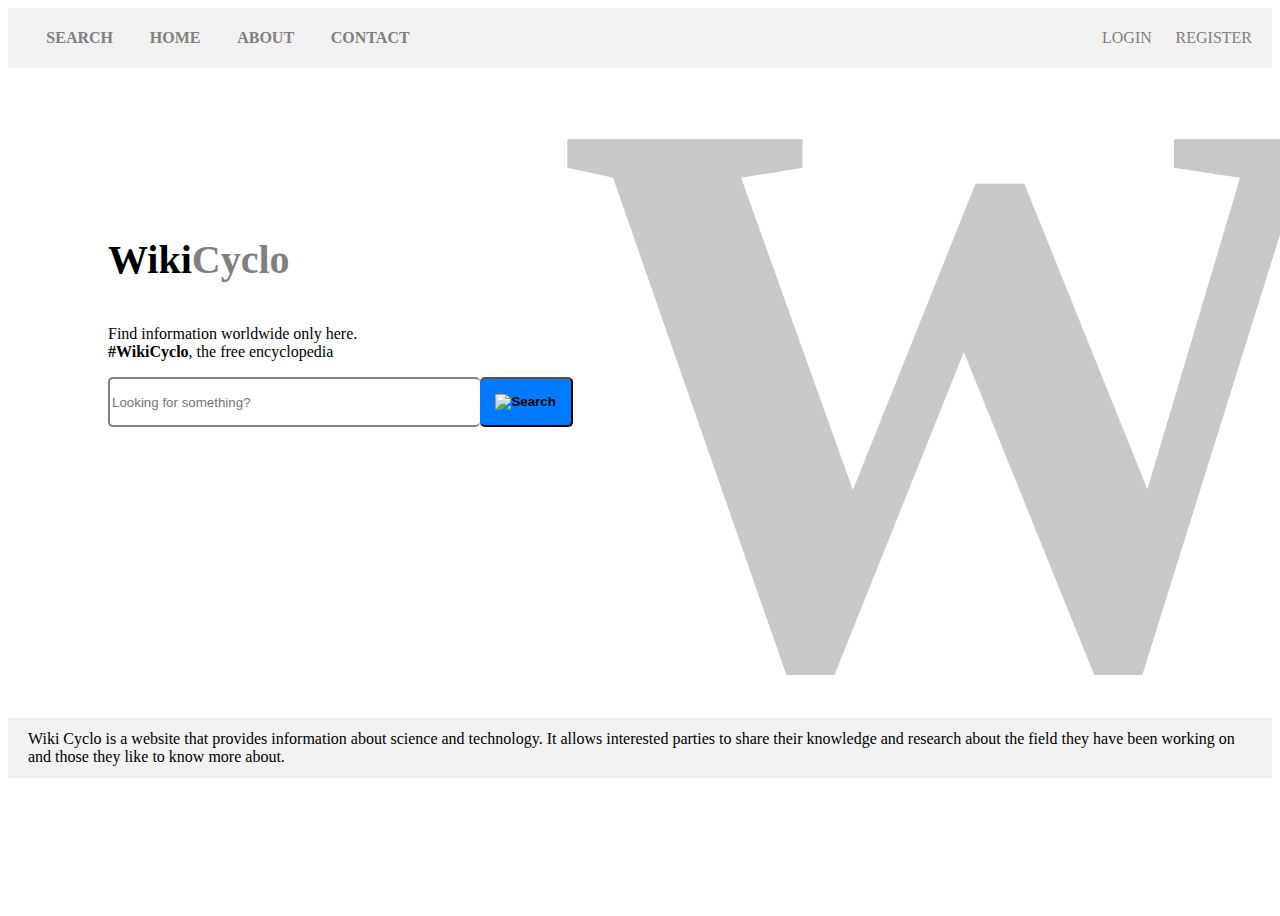
==== entry/entry.html @ 5517593b "start entry page" ====
<!DOCTYPE html>
<html lang="en">
<head>
   <meta charset="UTF-8">
   <meta name="viewport" content="width=device-width, initial-scale=1.0">
   <title>Wiki Cyclo</title>
   <link rel="stylesheet" href="entry.css">
</head>
<body>
   <nav>
      <ul class="nav-links">
         <li><a href="search.html">SEARCH</a></li>
         <li><a href="home.html">HOME</a></li>
         <li><a href="about.html">ABOUT</a></li>
         <li><a href="contact.html">CONTACT</a></li>
      </ul>
      <div class="user-section">
         <a href="login.html">LOGIN</a>
         <a href="register.html">REGISTER</a>
      </div>
   </nav>
   <div class="center-page">
      <div id="search-half">
         <h1>Wiki<span style="color: gray; ">Cyclo</span></h1>
         <p>Find information worldwide only here.
            <br><strong>#WikiCyclo</strong>, the free encyclopedia
         </p>
         <div id="search">
            <input type="search" id="search-field" name="search" placeholder="Looking for something?">
            <button type="submit" id="search-button">
               <img src="search-icon.png" alt="Search" class="search-icon">
             </button>
         </div>
      </div>
      <div id="letter-half">
         W
      </div>
   </div>
   
   <footer>
      <div class="footer-content">
         <div class="footer-section about">
            <p>
               Wiki Cyclo is a website that provides information about science and technology.
               It allows interested parties to share their knowledge and research about the field they have been working on
               and those they like to know more about.
            </p>
         </div>
      </div>
   </footer>
</body>
</html>
---- entry/entry.css ----
html {
   box-sizing: border-box;
   display: flex;
   flex-direction: column;
}

body {
   font-family: 'Times New Roman', Times, serif;
   display: flex;
   flex-direction: column;
   min-height: 100vh;
}

nav {
   display: flex;
   flex-direction: row;
   align-items: center;
   justify-content: space-between;
   padding: 0 20px;
   background-color: #f2f2f2;
   height: 60px;

}

.nav-links {
   display: flex;
   flex-direction: row;
   align-items: flex-start;
   align-content: space-around;
   justify-content: space-around;
   list-style: none;
   padding: 0;
   margin: 0;
   width: 400px;
   font-weight: bold;
}

a {
   text-decoration: none;
   color: grey;
}

a:hover {
   color: black;
   text-decoration: underline;
}

.user-section {
   display: flex;
   flex-direction: row;
   align-items: center;
   justify-content: space-between;
   width: 150px;
}

.center-page {
   display: flex;
   flex-direction: row;
   height: 650px;
}
#search-half {
   display: flex;
   padding: 0px 0px 150px 100px;
   flex-direction: column;
   justify-content: center;
   align-items: flex-start;
   width: 50%;
}
#search {
   display: flex;
   flex-direction: row;
   width: 100%;
}
#search-field {
   height: 50px;
   width: 70%;
   border: gray solid 2px;
   border-right: none;
   /* box-shadow: inset gray; */
   border-radius: 5px;
}
#search-button {
   border-left: none;
   background-color: teal ;
   font-weight: bold;
   background-color: #007bff;
   padding: 10px 15px;
   border-radius: 5px;
   cursor: pointer;
   display: flex;
   align-items: center;

}

#letter-half {
   display: flex;
   width: 50%;
   color: rgb(201, 201, 201);
   justify-content: center;
   align-items: center;
   font-size: 800px;
   font-weight: bold;
}

h1 {
   font-size: 40px;
}

.footer-content {
   display: flex;
   flex-direction: row;
   align-items: center;
   justify-content: space-between;
   padding: 0 20px;
   background-color: #f2f2f2;
   height: 60px;
}
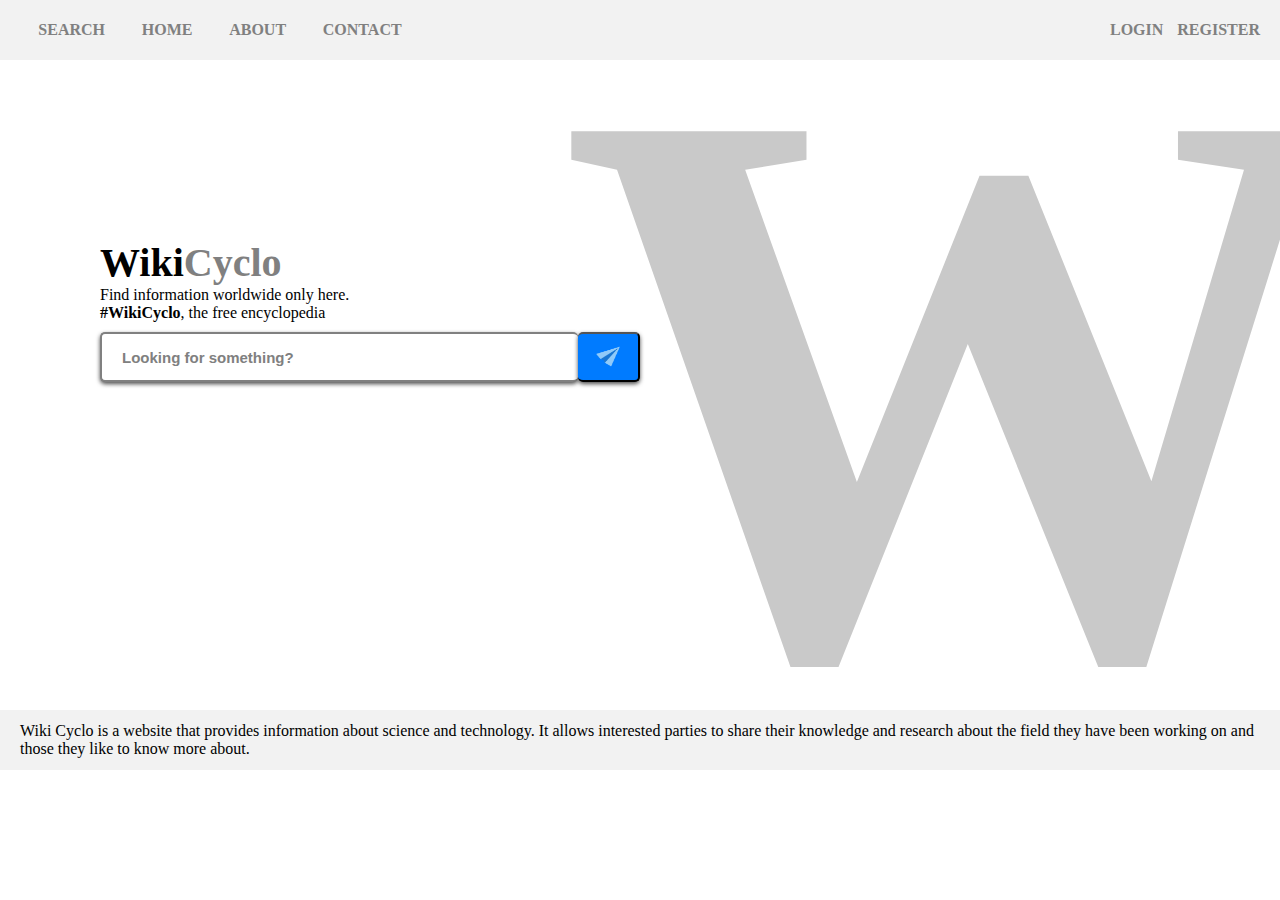
==== commit 427d083a: "add search suggestions" ====
--- a/entry/entry.html
+++ b/entry/entry.html
@@ -5,6 +5,9 @@
    <meta name="viewport" content="width=device-width, initial-scale=1.0">
    <title>Wiki Cyclo</title>
    <link rel="stylesheet" href="entry.css">
+   <!-- link a typescript file -->
+   <script src="entry.js" defer></script>
+   
 </head>
 <body>
    <nav>
@@ -26,9 +29,11 @@
             <br><strong>#WikiCyclo</strong>, the free encyclopedia
          </p>
          <div id="search">
-            <input type="search" id="search-field" name="search" placeholder="Looking for something?">
+            <!-- search input field -->
+            <input type="search" id="search-field" name="search" placeholder="Looking for something?" autocomplete="off">
+
             <button type="submit" id="search-button">
-               <img src="search-icon.png" alt="Search" class="search-icon">
+               <img src="/assets/icons/send.png" alt="Search" class="search-icon" style="height: 25px; width: 30px;">
              </button>
          </div>
       </div>
--- a/entry/entry.css
+++ b/entry/entry.css
@@ -1,7 +1,13 @@
-html {
+:root {
+   --primary-color: #007bff;
+   
+   --custom-shadow: 0 2px 4px rgba(0, 0, 0, 0.7);
+}
+
+*, *::before, *::after{
    box-sizing: border-box;
-   display: flex;
-   flex-direction: column;
+   margin: 0;
+   padding: 0;
 }
 
 body {
@@ -19,6 +25,7 @@
    padding: 0 20px;
    background-color: #f2f2f2;
    height: 60px;
+   font-weight: bold;
 
 }
 
@@ -32,9 +39,14 @@
    padding: 0;
    margin: 0;
    width: 400px;
-   font-weight: bold;
 }
-
+.user-section {
+   display: flex;
+   flex-direction: row;
+   align-items: center;
+   justify-content: space-between;
+   width: 150px;
+}
 a {
    text-decoration: none;
    color: grey;
@@ -43,14 +55,6 @@
 a:hover {
    color: black;
    text-decoration: underline;
-}
-
-.user-section {
-   display: flex;
-   flex-direction: row;
-   align-items: center;
-   justify-content: space-between;
-   width: 150px;
 }
 
 .center-page {
@@ -68,29 +72,52 @@
 }
 #search {
    display: flex;
+   position: relative;
+
    flex-direction: row;
    width: 100%;
+   padding-top: 10px;
 }
+
 #search-field {
    height: 50px;
-   width: 70%;
+   width: 100%;
    border: gray solid 2px;
    border-right: none;
-   /* box-shadow: inset gray; */
    border-radius: 5px;
+   /* add shadow */
+   box-shadow: var(--custom-shadow);
+   padding: 10px;
+   font-size: 20px;
+   font-weight: bold;
+   outline: none;
+}
+
+#search-field:hover {
+   border: var(--primary-color) solid 2px;
+}
+#search-field::placeholder {
+   color: gray;
+   padding-left: 10px;
+   font-size: 15PX;
 }
 #search-button {
    border-left: none;
-   background-color: teal ;
    font-weight: bold;
-   background-color: #007bff;
+   background-color: var(--primary-color);
+   box-shadow:  var(--custom-shadow);
    padding: 10px 15px;
    border-radius: 5px;
    cursor: pointer;
    display: flex;
    align-items: center;
+}
 
+#search-button:hover {
+   background-color: teal;
 }
+
+
 
 #letter-half {
    display: flex;
@@ -100,6 +127,9 @@
    align-items: center;
    font-size: 800px;
    font-weight: bold;
+}
+#letter-half:hover {
+   color: black;
 }
 
 h1 {
@@ -114,4 +144,34 @@
    padding: 0 20px;
    background-color: #f2f2f2;
    height: 60px;
-}+}
+
+.search-items {
+   position: absolute;
+   border: 1px solid #d4d4d4;
+   border-bottom: none;
+   border-top: none;
+   z-index: 99;
+   /*position the search items to be the same width as the container:*/
+   top: 100%;
+   left: 0;
+   right: 0;
+ }
+ .search-items div {
+   padding: 10px;
+   cursor: pointer;
+   background-color: #fff;
+   border-bottom: 1px solid #d4d4d4;
+ }
+ .search-items div:hover {
+   /*when hovering an item:*/
+   background-color: #e9e9e9;
+ }
+ .search-active {
+   /*when navigating through the items using the arrow keys:*/
+   background-color: DodgerBlue !important;
+   color: #ffffff;
+ }
+ .search-items div:last-child{
+   box-shadow: var(--custom-shadow);
+ }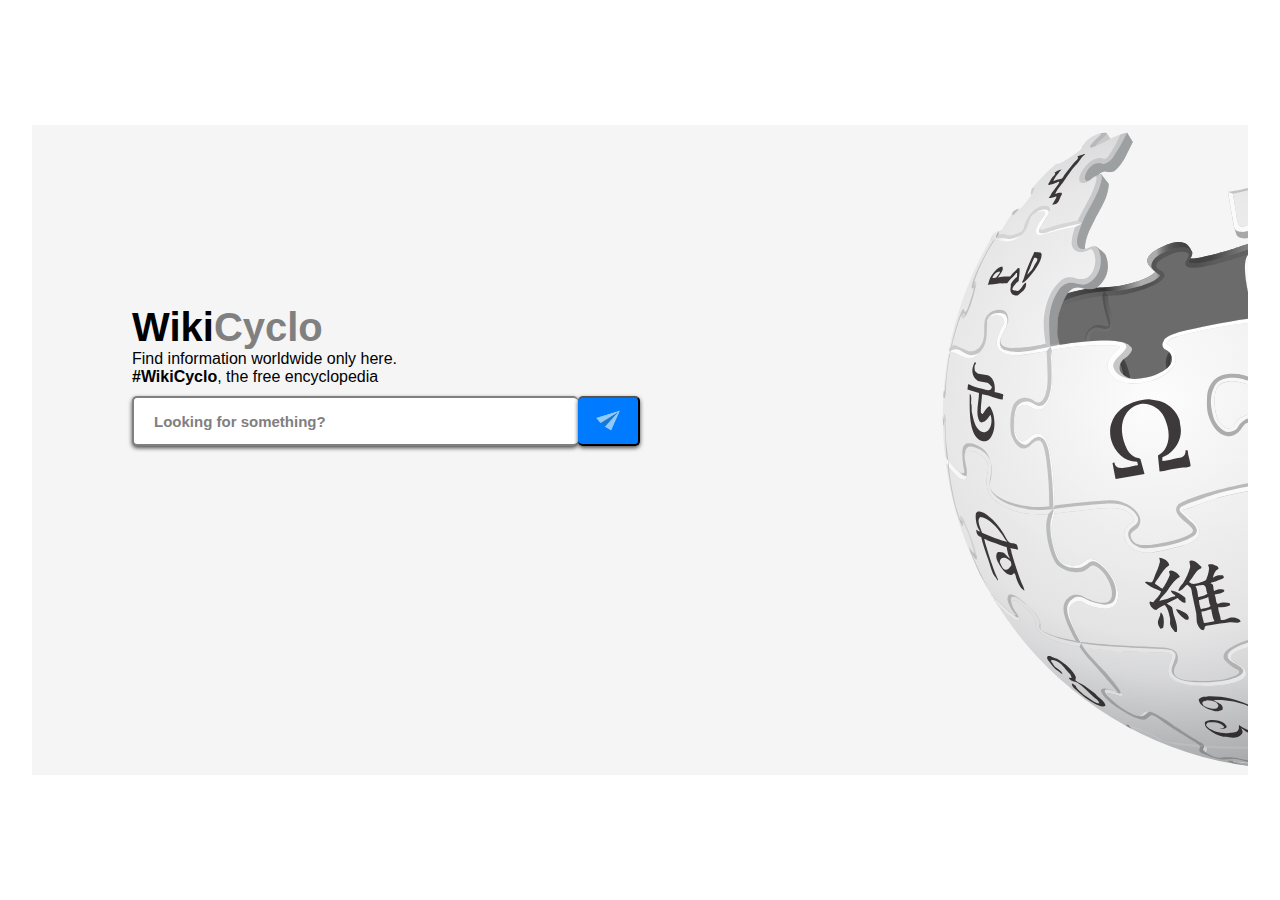
==== commit 2eb4ff46: "add backgrounds" ====
--- a/entry/entry.html
+++ b/entry/entry.html
@@ -7,51 +7,51 @@
    <link rel="stylesheet" href="entry.css">
    <!-- link a typescript file -->
    <script src="entry.js" defer></script>
-   
 </head>
 <body>
-   <nav>
-      <ul class="nav-links">
-         <li><a href="search.html">SEARCH</a></li>
-         <li><a href="home.html">HOME</a></li>
-         <li><a href="about.html">ABOUT</a></li>
-         <li><a href="contact.html">CONTACT</a></li>
-      </ul>
-      <div class="user-section">
-         <a href="login.html">LOGIN</a>
-         <a href="register.html">REGISTER</a>
+   <div class="bg-image"></div>
+   <div class="foreground">
+      <nav>
+         <ul class="nav-links">
+            <li><a href="search.html">SEARCH</a></li>
+            <li><a href="home.html">HOME</a></li>
+            <li><a href="about.html">ABOUT</a></li>
+            <li><a href="contact.html">CONTACT</a></li>
+         </ul>
+         <div class="user-section">
+            <a href="login.html">LOGIN</a>
+            <a href="register.html">REGISTER</a>
+         </div>
+      </nav>
+      <div class="center-page">
+         <div id="search-half">
+            <h1>Wiki<span style="color: gray; ">Cyclo</span></h1>
+            <p>Find information worldwide only here.
+               <br><strong>#WikiCyclo</strong>, the free encyclopedia
+            </p>
+            <div id="search">
+               <!-- search input field -->
+               <input type="search" id="search-field" name="search" placeholder="Looking for something?" autocomplete="off">
+   
+               <button type="submit" id="search-button">
+                  <img src="/assets/icons/send.png" alt="Search" class="search-icon" style="height: 25px; width: 30px;">
+                </button>
+            </div>
+         </div>
+         <div id="image-half"></div>
       </div>
-   </nav>
-   <div class="center-page">
-      <div id="search-half">
-         <h1>Wiki<span style="color: gray; ">Cyclo</span></h1>
-         <p>Find information worldwide only here.
-            <br><strong>#WikiCyclo</strong>, the free encyclopedia
-         </p>
-         <div id="search">
-            <!-- search input field -->
-            <input type="search" id="search-field" name="search" placeholder="Looking for something?" autocomplete="off">
-
-            <button type="submit" id="search-button">
-               <img src="/assets/icons/send.png" alt="Search" class="search-icon" style="height: 25px; width: 30px;">
-             </button>
+      
+      <footer>
+         <div class="footer-content">
+            <div class="footer-section about">
+               <p>
+                  Wiki Cyclo is a website that provides information about science and technology.
+                  It allows interested parties to share their knowledge and research about the field they have been working on
+                  and those they like to know more about.
+               </p>
+            </div>
          </div>
-      </div>
-      <div id="letter-half">
-         W
-      </div>
+      </footer>
    </div>
-   
-   <footer>
-      <div class="footer-content">
-         <div class="footer-section about">
-            <p>
-               Wiki Cyclo is a website that provides information about science and technology.
-               It allows interested parties to share their knowledge and research about the field they have been working on
-               and those they like to know more about.
-            </p>
-         </div>
-      </div>
-   </footer>
 </body>
 </html>--- a/entry/entry.css
+++ b/entry/entry.css
@@ -1,6 +1,7 @@
 :root {
    --primary-color: #007bff;
-   
+   --radial-gradient:  radial-gradient(circle, #d4d4d4, var(--primary-color));
+   --linear-gradient:  linear-gradient(to bottom right, #f2f2f2, white);
    --custom-shadow: 0 2px 4px rgba(0, 0, 0, 0.7);
 }
 
@@ -10,20 +11,50 @@
    padding: 0;
 }
 
-body {
-   font-family: 'Times New Roman', Times, serif;
+html, body {
+   height: 100%;
+   font-family: 'Trebuchet MS', 'Lucida Sans Unicode', 'Lucida Grande', 'Lucida Sans', Arial, sans-serif;
+
+}
+/* body {
    display: flex;
    flex-direction: column;
    min-height: 100vh;
-}
-
+} */
+.bg-image {
+   /* The image used */
+   background-image: url("/assets/images/background.jpg");
+ 
+   /* Add the blur effect */
+   filter: blur(8px);
+   -webkit-filter: blur(8px);
+ 
+   /* Full height */
+   height: 100%;
+ 
+   /* Center and scale the image nicely */
+   background-position: center;
+   background-repeat: no-repeat;
+   background-size: cover;
+ }
+ .foreground {
+   color: white;
+   position: absolute;
+   top: 50%;
+   background-color: rgba(255, 255, 255, 0.2);
+   border-radius: 10px;
+   left: 50%;
+   transform: translate(-50%, -50%);
+   z-index: 2;
+   width: 95%;
+ }
 nav {
    display: flex;
    flex-direction: row;
    align-items: center;
    justify-content: space-between;
    padding: 0 20px;
-   background-color: #f2f2f2;
+   border-radius: 10px;
    height: 60px;
    font-weight: bold;
 
@@ -49,7 +80,7 @@
 }
 a {
    text-decoration: none;
-   color: grey;
+   color: white;
 }
 
 a:hover {
@@ -61,6 +92,9 @@
    display: flex;
    flex-direction: row;
    height: 650px;
+   background-color: whitesmoke;
+   /* border-radius: 10px; */
+   color: black;
 }
 #search-half {
    display: flex;
@@ -119,14 +153,15 @@
 
 
 
-#letter-half {
+#image-half {
    display: flex;
    width: 50%;
-   color: rgb(201, 201, 201);
+   background-image: url(/assets/images/wikilogo.svg);
+   background-repeat: no-repeat;
+   background-size: cover;
    justify-content: center;
-   align-items: center;
-   font-size: 800px;
-   font-weight: bold;
+   background-position: 300px;
+   align-items: center;
 }
 #letter-half:hover {
    color: black;
@@ -142,7 +177,9 @@
    align-items: center;
    justify-content: space-between;
    padding: 0 20px;
-   background-color: #f2f2f2;
+   border-radius: 10px;
+   /* background-color: #f2f2f2; */
+   
    height: 60px;
 }
 
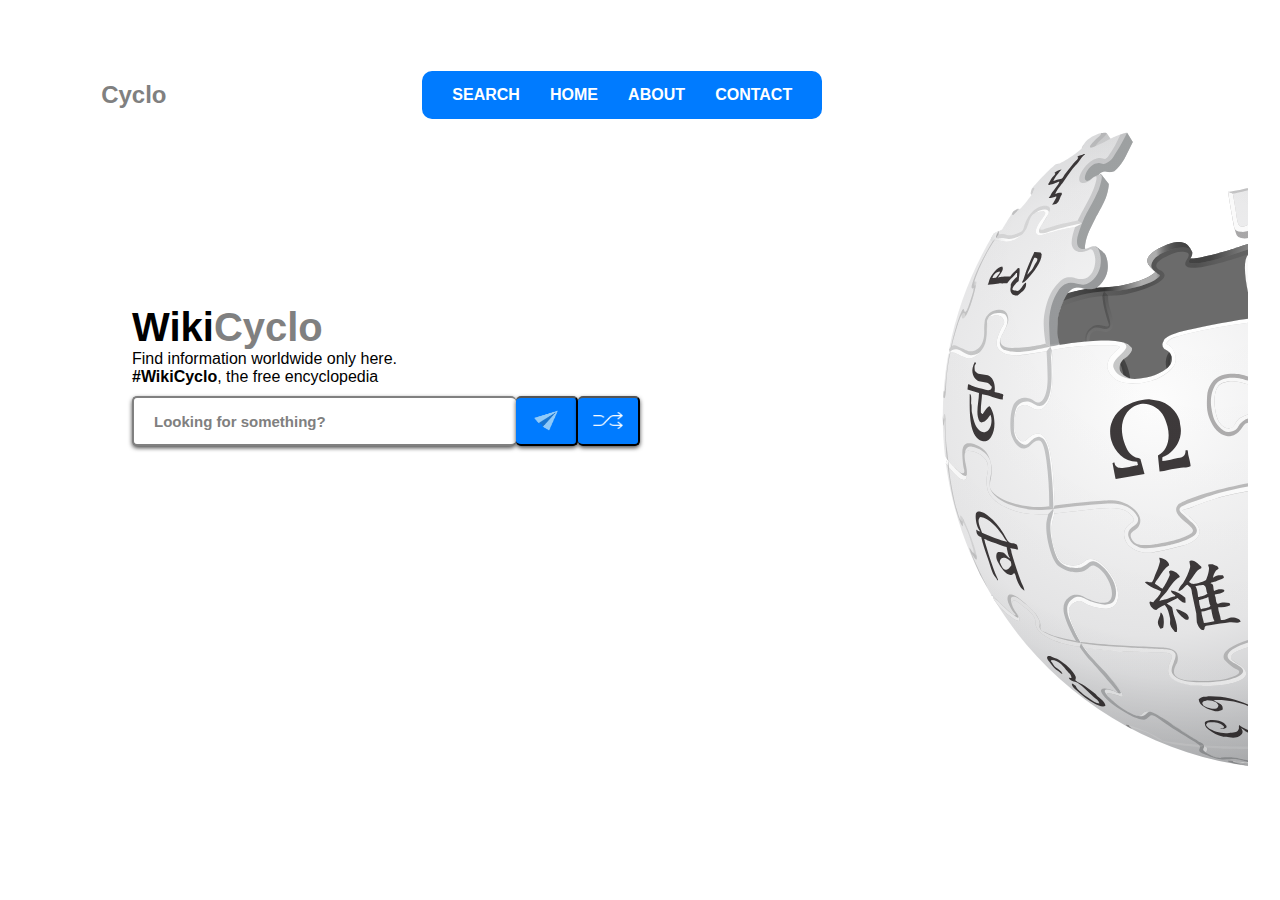
==== commit 5ce98989: "change ui" ====
--- a/entry/entry.html
+++ b/entry/entry.html
@@ -12,12 +12,15 @@
    <div class="bg-image"></div>
    <div class="foreground">
       <nav>
-         <ul class="nav-links">
-            <li><a href="search.html">SEARCH</a></li>
-            <li><a href="home.html">HOME</a></li>
-            <li><a href="about.html">ABOUT</a></li>
-            <li><a href="contact.html">CONTACT</a></li>
-         </ul>
+         <div class="logo">
+            <a href="home.html" style="font-size: x-large;">Wiki<span style="color: gray; ">Cyclo</span></a>
+         </div>
+         <div class="nav-links">
+            <a href="search.html">SEARCH</a>
+            <a href="home.html">HOME</a>
+            <a href="about.html">ABOUT</a>
+            <a href="contact.html">CONTACT</a>
+         </div>
          <div class="user-section">
             <a href="login.html">LOGIN</a>
             <a href="register.html">REGISTER</a>
@@ -33,23 +36,27 @@
                <!-- search input field -->
                <input type="search" id="search-field" name="search" placeholder="Looking for something?" autocomplete="off">
    
-               <button type="submit" id="search-button">
+               <button type="submit" class="button" title="search articles">
                   <img src="/assets/icons/send.png" alt="Search" class="search-icon" style="height: 25px; width: 30px;">
+                </button>
+                <button type="submit" class="button" title="find random article">
+                  <img src="/assets/icons/random.png" alt="Search" class="search-icon" style="height: 25px; width: 30px;">
                 </button>
             </div>
          </div>
          <div id="image-half"></div>
       </div>
-      
+
       <footer>
-         <div class="footer-content">
-            <div class="footer-section about">
-               <p>
-                  Wiki Cyclo is a website that provides information about science and technology.
-                  It allows interested parties to share their knowledge and research about the field they have been working on
-                  and those they like to know more about.
-               </p>
-            </div>
+           <div>
+            <a href="privacy.html">Privacy Policy</a>
+            <a href="terms.html">Terms of Use</a>
+            <a href="disclaimer.html">Disclaimer</a>
+            <a href="cookies.html">Cookies</a>
+           </div>
+         <div class="user-section">
+            <img src="/assets/icons/location.png" alt="location" style="height: 25px; width: 25px;">
+            <p>Ghana, Knust</p>
          </div>
       </footer>
    </div>
--- a/entry/entry.css
+++ b/entry/entry.css
@@ -54,20 +54,22 @@
    align-items: center;
    justify-content: space-between;
    padding: 0 20px;
-   border-radius: 10px;
+   border-radius: 5px;
    height: 60px;
+   /* width: fit-content; */
    font-weight: bold;
 
 }
 
 .nav-links {
    display: flex;
-   flex-direction: row;
+   flex-direction: row;   text-decoration: none;
+   background-color: var(--primary-color);
    align-items: flex-start;
    align-content: space-around;
    justify-content: space-around;
-   list-style: none;
-   padding: 0;
+   padding: 15px;
+   border-radius: 10px;
    margin: 0;
    width: 400px;
 }
@@ -92,7 +94,7 @@
    display: flex;
    flex-direction: row;
    height: 650px;
-   background-color: whitesmoke;
+   background-color: rgba(255, 255, 255, 0.8);
    /* border-radius: 10px; */
    color: black;
 }
@@ -135,7 +137,7 @@
    padding-left: 10px;
    font-size: 15PX;
 }
-#search-button {
+.button {
    border-left: none;
    font-weight: bold;
    background-color: var(--primary-color);
@@ -147,7 +149,7 @@
    align-items: center;
 }
 
-#search-button:hover {
+.button:hover {
    background-color: teal;
 }
 
@@ -171,7 +173,7 @@
    font-size: 40px;
 }
 
-.footer-content {
+footer {
    display: flex;
    flex-direction: row;
    align-items: center;
@@ -182,9 +184,20 @@
    
    height: 60px;
 }
-
+footer > div {
+   display: flex;
+   flex-direction: row;   text-decoration: none;
+
+   align-items: flex-start;
+   align-content: space-around;
+   justify-content: space-around;;
+   width: 400px;
+}
 .search-items {
    position: absolute;
+   display: grid;
+   grid-template-columns: repeat(3, 1fr); /* Three equal columns */
+  /* gap: 20px; */
    border: 1px solid #d4d4d4;
    border-bottom: none;
    border-top: none;
@@ -193,12 +206,14 @@
    top: 100%;
    left: 0;
    right: 0;
+   box-shadow: var(--custom-shadow);
  }
  .search-items div {
    padding: 10px;
    cursor: pointer;
    background-color: #fff;
    border-bottom: 1px solid #d4d4d4;
+   text-align: center;
  }
  .search-items div:hover {
    /*when hovering an item:*/
@@ -209,6 +224,3 @@
    background-color: DodgerBlue !important;
    color: #ffffff;
  }
- .search-items div:last-child{
-   box-shadow: var(--custom-shadow);
- }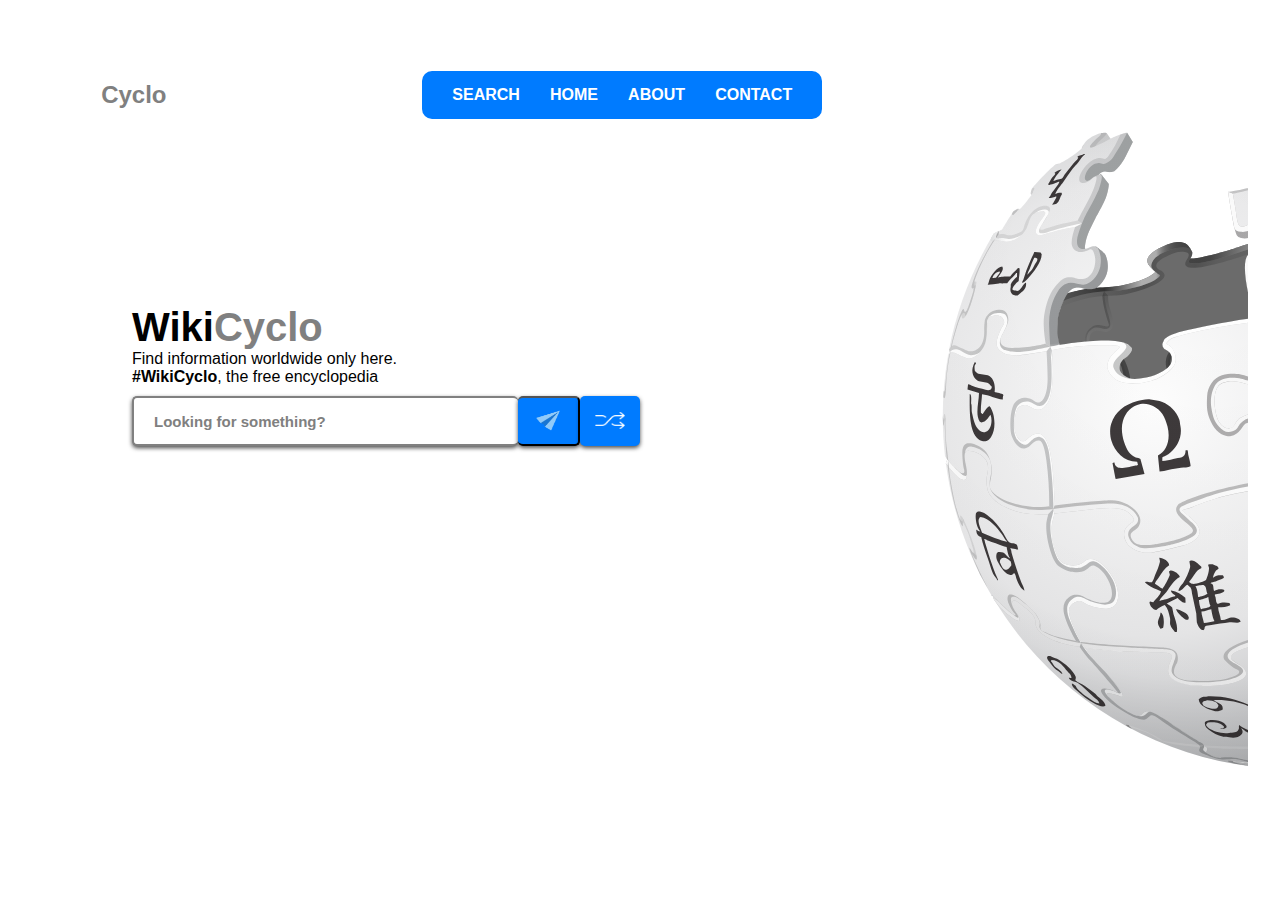
==== commit 8c37cb38: "add article page" ====
--- a/entry/entry.html
+++ b/entry/entry.html
@@ -1,64 +1,92 @@
 <!DOCTYPE html>
 <html lang="en">
-<head>
-   <meta charset="UTF-8">
-   <meta name="viewport" content="width=device-width, initial-scale=1.0">
-   <title>Wiki Cyclo</title>
-   <link rel="stylesheet" href="entry.css">
-   <!-- link a typescript file -->
-   <script src="entry.js" defer></script>
-</head>
-<body>
-   <div class="bg-image"></div>
-   <div class="foreground">
+  <head>
+    <meta charset="UTF-8" />
+    <meta name="viewport" content="width=device-width, initial-scale=1.0" />
+    <title>Wiki Cyclo</title>
+    <link rel="stylesheet" href="entry.css" />
+    <!-- link a typescript file -->
+    <script src="entry.js" defer></script>
+  </head>
+  <body>
+    <div class="bg-image"></div>
+    <div class="foreground">
       <nav>
-         <div class="logo">
-            <a href="home.html" style="font-size: x-large;">Wiki<span style="color: gray; ">Cyclo</span></a>
-         </div>
-         <div class="nav-links">
-            <a href="search.html">SEARCH</a>
-            <a href="home.html">HOME</a>
-            <a href="about.html">ABOUT</a>
-            <a href="contact.html">CONTACT</a>
-         </div>
-         <div class="user-section">
-            <a href="login.html">LOGIN</a>
-            <a href="register.html">REGISTER</a>
-         </div>
+        <div class="logo">
+          <a href="home.html" style="font-size: x-large"
+            >Wiki<span style="color: gray">Cyclo</span></a
+          >
+        </div>
+        <div class="nav-links">
+          <a href="search.html">SEARCH</a>
+          <a href="home.html">HOME</a>
+          <a href="about.html">ABOUT</a>
+          <a href="contact.html">CONTACT</a>
+        </div>
+        <div class="user-section">
+          <a href="login.html">LOGIN</a>
+          <a href="register.html">REGISTER</a>
+        </div>
       </nav>
       <div class="center-page">
-         <div id="search-half">
-            <h1>Wiki<span style="color: gray; ">Cyclo</span></h1>
-            <p>Find information worldwide only here.
-               <br><strong>#WikiCyclo</strong>, the free encyclopedia
-            </p>
-            <div id="search">
-               <!-- search input field -->
-               <input type="search" id="search-field" name="search" placeholder="Looking for something?" autocomplete="off">
-   
-               <button type="submit" class="button" title="search articles">
-                  <img src="/assets/icons/send.png" alt="Search" class="search-icon" style="height: 25px; width: 30px;">
-                </button>
-                <button type="submit" class="button" title="find random article">
-                  <img src="/assets/icons/random.png" alt="Search" class="search-icon" style="height: 25px; width: 30px;">
-                </button>
-            </div>
-         </div>
-         <div id="image-half"></div>
+        <div id="search-half">
+          <h1>Wiki<span style="color: gray">Cyclo</span></h1>
+          <p>
+            Find information worldwide only here. <br /><strong
+              >#WikiCyclo</strong
+            >, the free encyclopedia
+          </p>
+          <div id="search">
+            <!-- search input field -->
+            <input
+              type="search"
+              id="search-field"
+              name="search"
+              placeholder="Looking for something?"
+              autocomplete="off"
+            />
+
+            <button type="submit" class="button" title="search articles">
+              <img
+                src="/assets/icons/send.png"
+                alt="Search"
+                class="search-icon"
+                style="height: 25px; width: 30px"
+              />
+            </button>
+            <a
+              href="/article/article.html"
+              class="button"
+              title="find random article"
+            >
+              <img
+                src="/assets/icons/random.png"
+                alt="Search"
+                class="search-icon"
+                style="height: 25px; width: 30px"
+              />
+            </a>
+          </div>
+        </div>
+        <div id="image-half"></div>
       </div>
 
       <footer>
-           <div>
-            <a href="privacy.html">Privacy Policy</a>
-            <a href="terms.html">Terms of Use</a>
-            <a href="disclaimer.html">Disclaimer</a>
-            <a href="cookies.html">Cookies</a>
-           </div>
-         <div class="user-section">
-            <img src="/assets/icons/location.png" alt="location" style="height: 25px; width: 25px;">
-            <p>Ghana, Knust</p>
-         </div>
+        <div>
+          <a href="privacy.html">Privacy Policy</a>
+          <a href="terms.html">Terms of Use</a>
+          <a href="disclaimer.html">Disclaimer</a>
+          <a href="cookies.html">Cookies</a>
+        </div>
+        <div class="user-section">
+          <img
+            src="/assets/icons/location.png"
+            alt="location"
+            style="height: 25px; width: 25px"
+          />
+          <p>Ghana, Knust</p>
+        </div>
       </footer>
-   </div>
-</body>
-</html>+    </div>
+  </body>
+</html>
